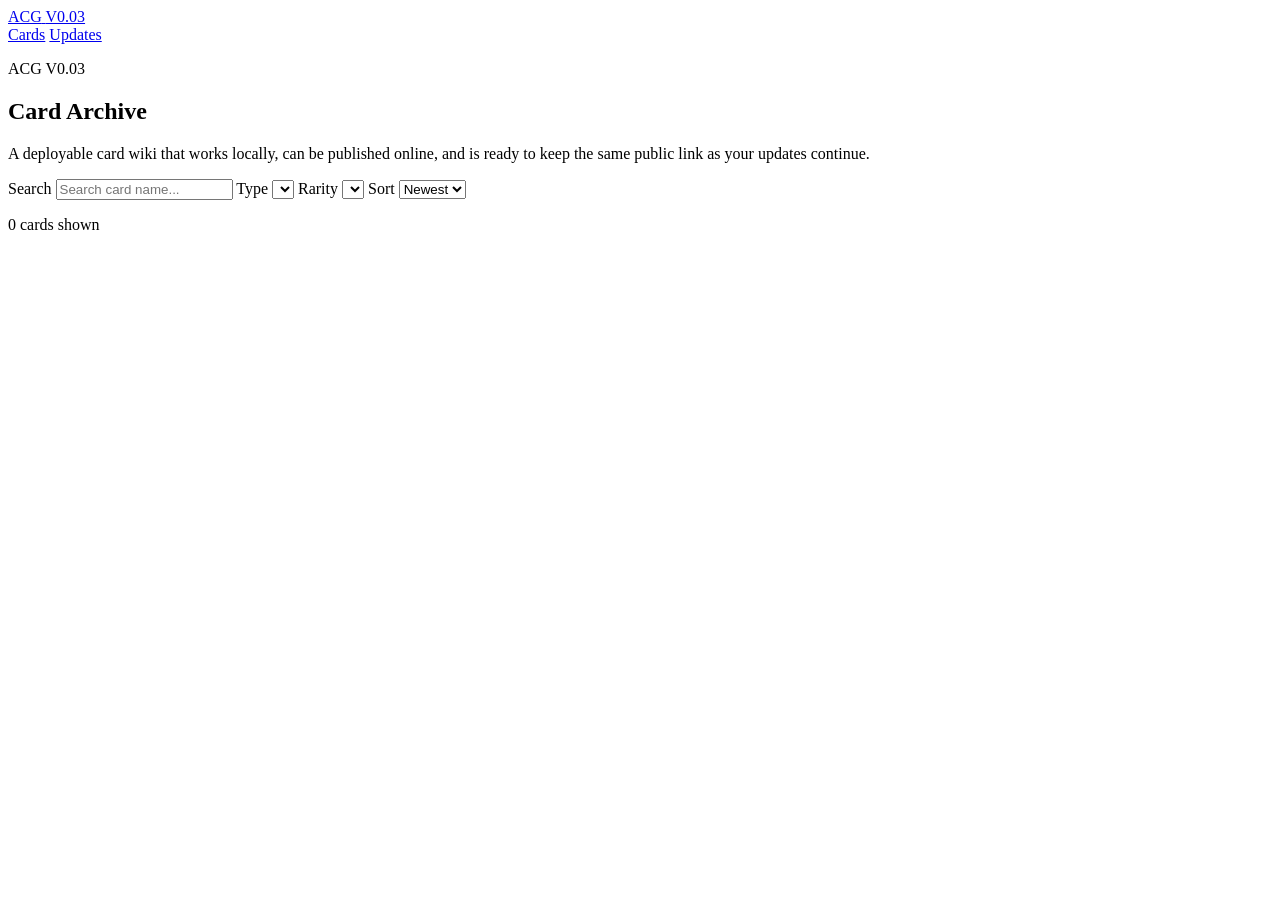
==== docs/index.html @ a1656360 "Add ACG static site" ====
<!DOCTYPE html>
<html lang="en">
<head>
  <meta charset="UTF-8">
  <meta name="viewport" content="width=device-width, initial-scale=1.0">
  <meta name="description" content="ACG V0.03 card archive for a custom card game.">
  <title>ACG V0.03</title>
  <link rel="preconnect" href="https://fonts.googleapis.com">
  <link rel="preconnect" href="https://fonts.gstatic.com" crossorigin>
  <link href="https://fonts.googleapis.com/css2?family=Orbitron:wght@500;700&family=Rajdhani:wght@400;500;600;700&display=swap" rel="stylesheet">
  <link rel="stylesheet" href="styles.css">
</head>
<body>
  <main class="page-shell">
    <header class="site-header">
      <a href="index.html" class="brand-mark">
        <span class="brand-title">ACG</span>
        <span class="brand-version">V0.03</span>
      </a>

      <nav class="nav-links" aria-label="Main navigation">
        <a href="index.html">Cards</a>
        <a href="updates.html">Updates</a>
      </nav>
    </header>

    <section class="hero-panel">
      <div>
        <p class="eyebrow">ACG V0.03</p>
        <h1>Card Archive</h1>
        <p class="hero-copy">
          A deployable card wiki that works locally, can be published online, and is ready
          to keep the same public link as your updates continue.
        </p>
      </div>

      <div class="hero-stats" id="hero-stats"></div>
    </section>

    <section class="content-stack">
      <div class="filter-panel">
        <label class="field">
          <span>Search</span>
          <input id="search-input" type="text" placeholder="Search card name...">
        </label>

        <label class="field">
          <span>Type</span>
          <select id="type-filter"></select>
        </label>

        <label class="field">
          <span>Rarity</span>
          <select id="rarity-filter"></select>
        </label>

        <label class="field">
          <span>Sort</span>
          <select id="sort-filter">
            <option value="newest">Newest</option>
            <option value="name">Name</option>
            <option value="rarity">Rarity</option>
            <option value="type">Type</option>
          </select>
        </label>
      </div>

      <div class="results-bar">
        <p id="results-count">0 cards shown</p>
      </div>

      <div class="card-grid" id="card-grid"></div>
    </section>
  </main>

  <script src="data.js"></script>
  <script src="app.js"></script>
</body>
</html>
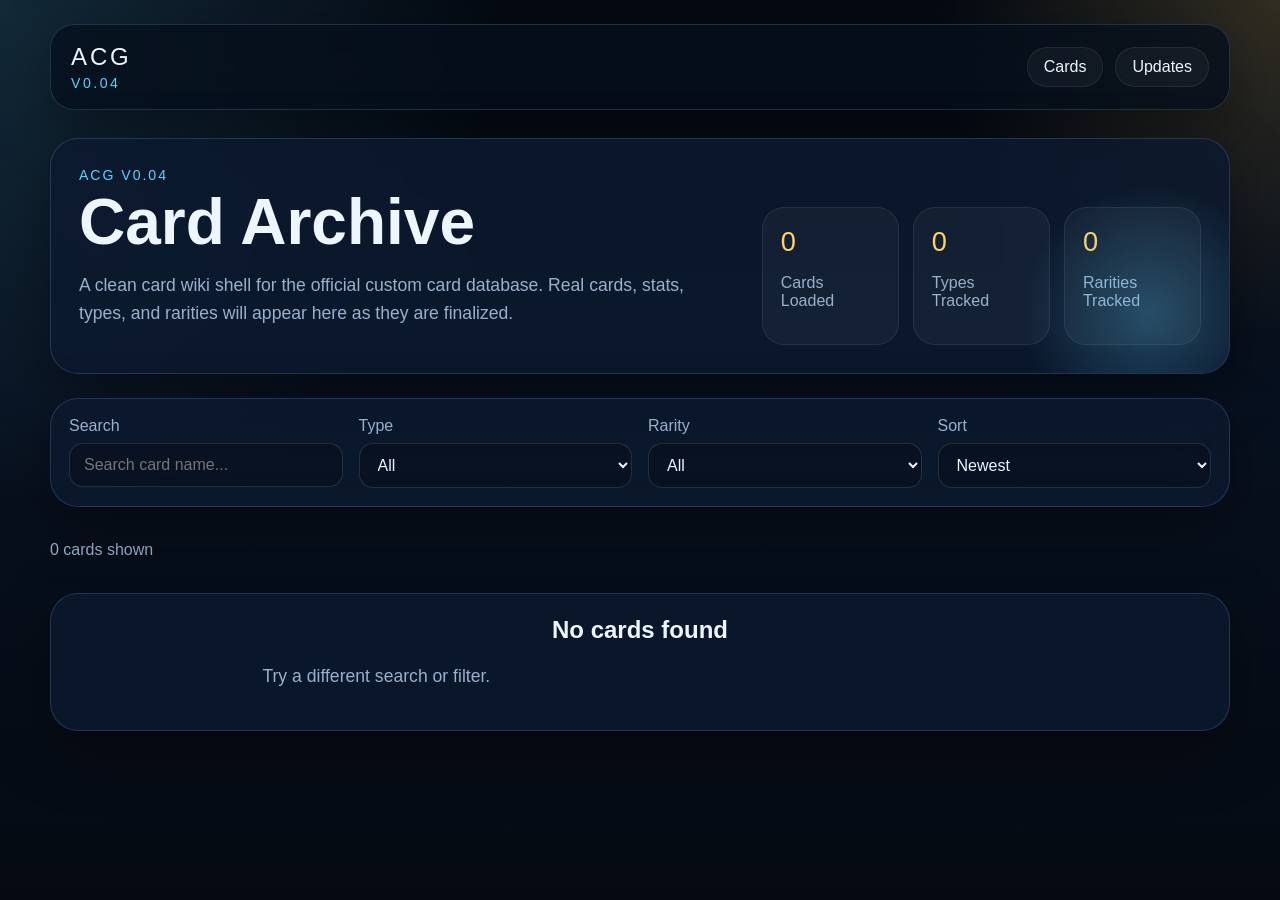
==== commit 1b30566f: "Update ACG archive shell for V0.04" ====
--- a/docs/index.html
+++ b/docs/index.html
@@ -3,8 +3,8 @@
 <head>
   <meta charset="UTF-8">
   <meta name="viewport" content="width=device-width, initial-scale=1.0">
-  <meta name="description" content="ACG V0.03 card archive for a custom card game.">
-  <title>ACG V0.03</title>
+  <meta name="description" content="ACG V0.04 card archive for a custom card game.">
+  <title>ACG V0.04</title>
   <link rel="preconnect" href="https://fonts.googleapis.com">
   <link rel="preconnect" href="https://fonts.gstatic.com" crossorigin>
   <link href="https://fonts.googleapis.com/css2?family=Orbitron:wght@500;700&family=Rajdhani:wght@400;500;600;700&display=swap" rel="stylesheet">
@@ -15,7 +15,7 @@
     <header class="site-header">
       <a href="index.html" class="brand-mark">
         <span class="brand-title">ACG</span>
-        <span class="brand-version">V0.03</span>
+        <span class="brand-version">V0.04</span>
       </a>
 
       <nav class="nav-links" aria-label="Main navigation">
@@ -26,11 +26,11 @@
 
     <section class="hero-panel">
       <div>
-        <p class="eyebrow">ACG V0.03</p>
+        <p class="eyebrow">ACG V0.04</p>
         <h1>Card Archive</h1>
         <p class="hero-copy">
-          A deployable card wiki that works locally, can be published online, and is ready
-          to keep the same public link as your updates continue.
+          A clean card wiki shell for the official custom card database. Real cards,
+          stats, types, and rarities will appear here as they are finalized.
         </p>
       </div>
 
--- a/docs/styles.css
+++ b/docs/styles.css
@@ -0,0 +1,433 @@
+:root {
+  --bg: #08111f;
+  --bg-soft: #101c30;
+  --panel: rgba(13, 26, 47, 0.84);
+  --panel-border: rgba(144, 199, 255, 0.18);
+  --text: #edf5ff;
+  --muted: #9ab0cb;
+  --accent: #5fd1ff;
+  --accent-strong: #ffd166;
+  --shadow: 0 20px 60px rgba(0, 0, 0, 0.35);
+}
+
+* {
+  box-sizing: border-box;
+}
+
+body {
+  margin: 0;
+  min-height: 100vh;
+  color: var(--text);
+  font-family: "Rajdhani", sans-serif;
+  background:
+    radial-gradient(circle at top left, rgba(95, 209, 255, 0.16), transparent 32%),
+    radial-gradient(circle at top right, rgba(255, 209, 102, 0.18), transparent 22%),
+    linear-gradient(180deg, #040912 0%, #08111f 45%, #050a12 100%);
+}
+
+a {
+  color: inherit;
+  text-decoration: none;
+}
+
+img {
+  display: block;
+  max-width: 100%;
+}
+
+.page-shell {
+  width: min(1180px, calc(100% - 32px));
+  margin: 0 auto;
+  padding: 24px 0 64px;
+}
+
+.site-header {
+  display: flex;
+  align-items: center;
+  justify-content: space-between;
+  gap: 20px;
+  margin-bottom: 28px;
+  padding: 18px 20px;
+  border: 1px solid var(--panel-border);
+  border-radius: 24px;
+  background: rgba(6, 15, 28, 0.78);
+  backdrop-filter: blur(18px);
+  box-shadow: var(--shadow);
+}
+
+.brand-mark {
+  display: inline-flex;
+  flex-direction: column;
+  gap: 4px;
+}
+
+.brand-title,
+.brand-version,
+.eyebrow,
+h1,
+h2 {
+  font-family: "Orbitron", sans-serif;
+}
+
+.brand-title {
+  font-size: 1.5rem;
+  letter-spacing: 0.12em;
+}
+
+.brand-version {
+  color: var(--accent);
+  font-size: 0.88rem;
+  letter-spacing: 0.18em;
+}
+
+.nav-links {
+  display: flex;
+  flex-wrap: wrap;
+  gap: 12px;
+}
+
+.nav-links a,
+.back-link {
+  padding: 10px 16px;
+  border: 1px solid rgba(255, 255, 255, 0.08);
+  border-radius: 999px;
+  background: rgba(255, 255, 255, 0.04);
+  transition: transform 180ms ease, border-color 180ms ease, background 180ms ease;
+}
+
+.nav-links a:hover,
+.back-link:hover,
+.card-tile:hover {
+  transform: translateY(-2px);
+  border-color: rgba(95, 209, 255, 0.45);
+}
+
+.hero-panel,
+.filter-panel,
+.timeline-card,
+.content-panel,
+.card-art-panel,
+.empty-state {
+  border: 1px solid var(--panel-border);
+  border-radius: 28px;
+  background: var(--panel);
+  backdrop-filter: blur(18px);
+  box-shadow: var(--shadow);
+}
+
+.hero-panel {
+  display: grid;
+  grid-template-columns: 1.5fr 1fr;
+  gap: 24px;
+  margin-bottom: 24px;
+  padding: 28px;
+  overflow: hidden;
+  position: relative;
+}
+
+.hero-panel::after {
+  content: "";
+  position: absolute;
+  inset: auto -60px -80px auto;
+  width: 280px;
+  height: 280px;
+  border-radius: 50%;
+  background: radial-gradient(circle, rgba(95, 209, 255, 0.26), transparent 65%);
+}
+
+.small-hero {
+  grid-template-columns: 1fr;
+}
+
+.eyebrow {
+  margin: 0 0 8px;
+  color: var(--accent);
+  font-size: 0.88rem;
+  letter-spacing: 0.14em;
+  text-transform: uppercase;
+}
+
+h1 {
+  margin: 0;
+  font-size: clamp(2.3rem, 5vw, 4.4rem);
+  line-height: 0.98;
+}
+
+h2 {
+  margin: 0 0 12px;
+}
+
+.hero-copy,
+.description-copy,
+.timeline-card p,
+.card-description,
+.card-type,
+.results-bar p,
+.field span,
+.timeline-meta span,
+.update-list,
+.stat-chip p,
+.stat-card p,
+.empty-state p {
+  color: var(--muted);
+}
+
+.hero-copy,
+.description-copy,
+.timeline-card p,
+.empty-state p {
+  font-size: 1.1rem;
+  line-height: 1.6;
+  max-width: 62ch;
+}
+
+.hero-stats {
+  display: grid;
+  grid-template-columns: repeat(3, minmax(0, 1fr));
+  gap: 14px;
+  align-self: end;
+}
+
+.stat-chip,
+.stat-card {
+  padding: 18px;
+  border-radius: 22px;
+  background: rgba(255, 255, 255, 0.04);
+  border: 1px solid rgba(255, 255, 255, 0.08);
+}
+
+.stat-chip span,
+.stat-card strong {
+  display: block;
+  margin-bottom: 6px;
+  color: var(--accent-strong);
+  font-family: "Orbitron", sans-serif;
+  font-size: 1.7rem;
+}
+
+.content-stack {
+  display: flex;
+  flex-direction: column;
+  gap: 18px;
+}
+
+.filter-panel {
+  display: grid;
+  grid-template-columns: repeat(4, minmax(0, 1fr));
+  gap: 16px;
+  padding: 18px;
+}
+
+.field {
+  display: flex;
+  flex-direction: column;
+  gap: 8px;
+}
+
+.field input,
+.field select {
+  width: 100%;
+  padding: 12px 14px;
+  color: var(--text);
+  font: inherit;
+  border: 1px solid rgba(255, 255, 255, 0.12);
+  border-radius: 14px;
+  background: rgba(0, 0, 0, 0.2);
+}
+
+.card-grid,
+.timeline {
+  display: grid;
+  gap: 18px;
+}
+
+.card-grid {
+  grid-template-columns: repeat(auto-fit, minmax(240px, 1fr));
+}
+
+.card-tile {
+  display: flex;
+  flex-direction: column;
+  min-height: 100%;
+  overflow: hidden;
+  border: 1px solid var(--panel-border);
+  border-radius: 24px;
+  background: linear-gradient(180deg, rgba(14, 24, 44, 0.96), rgba(10, 18, 34, 0.96));
+  box-shadow: var(--shadow);
+  transition: transform 180ms ease, border-color 180ms ease;
+}
+
+.card-image-wrap {
+  aspect-ratio: 4 / 5;
+  overflow: hidden;
+}
+
+.card-image,
+.card-art-large {
+  width: 100%;
+  height: 100%;
+  object-fit: cover;
+}
+
+.card-image {
+  transition: transform 240ms ease;
+}
+
+.card-tile:hover .card-image {
+  transform: scale(1.04);
+}
+
+.card-copy {
+  display: flex;
+  flex: 1;
+  flex-direction: column;
+  gap: 10px;
+  padding: 18px;
+}
+
+.card-line {
+  display: flex;
+  justify-content: space-between;
+  gap: 12px;
+  align-items: start;
+}
+
+.card-line h2 {
+  font-size: 1.2rem;
+}
+
+.card-line span,
+.tag {
+  display: inline-flex;
+  align-items: center;
+  padding: 6px 10px;
+  border-radius: 999px;
+  background: rgba(95, 209, 255, 0.1);
+  color: var(--accent);
+  font-size: 0.88rem;
+}
+
+.card-type {
+  margin: 0;
+  font-size: 0.94rem;
+  text-transform: uppercase;
+  letter-spacing: 0.08em;
+}
+
+.card-description {
+  margin: 0;
+  line-height: 1.55;
+}
+
+.mini-stats,
+.tag-row {
+  display: flex;
+  flex-wrap: wrap;
+  gap: 8px;
+}
+
+.mini-stats span {
+  padding: 6px 10px;
+  border-radius: 999px;
+  background: rgba(255, 255, 255, 0.05);
+  font-size: 0.88rem;
+}
+
+.detail-layout {
+  display: grid;
+  grid-template-columns: minmax(280px, 420px) 1fr;
+  gap: 24px;
+}
+
+.card-art-panel,
+.content-panel,
+.timeline-card,
+.empty-state {
+  padding: 22px;
+}
+
+.card-art-panel {
+  align-self: start;
+}
+
+.card-art-large {
+  aspect-ratio: 4 / 5;
+  border-radius: 24px;
+}
+
+.detail-section {
+  margin-top: 28px;
+}
+
+.stats-grid {
+  display: grid;
+  grid-template-columns: repeat(auto-fit, minmax(130px, 1fr));
+  gap: 14px;
+}
+
+.timeline-meta {
+  display: flex;
+  justify-content: space-between;
+  gap: 12px;
+  margin-bottom: 10px;
+}
+
+.timeline-meta strong {
+  color: var(--accent-strong);
+  font-family: "Orbitron", sans-serif;
+}
+
+.update-list {
+  margin: 14px 0 0;
+  padding-left: 18px;
+  line-height: 1.6;
+}
+
+.empty-state {
+  text-align: center;
+}
+
+@media (max-width: 900px) {
+  .hero-panel,
+  .detail-layout,
+  .filter-panel {
+    grid-template-columns: 1fr;
+  }
+
+  .hero-stats {
+    grid-template-columns: repeat(3, minmax(0, 1fr));
+  }
+}
+
+@media (max-width: 640px) {
+  .page-shell {
+    width: min(100% - 20px, 1180px);
+    padding-top: 16px;
+  }
+
+  .site-header {
+    flex-direction: column;
+    align-items: stretch;
+  }
+
+  .nav-links {
+    justify-content: space-between;
+  }
+
+  .hero-panel,
+  .filter-panel,
+  .timeline-card,
+  .content-panel,
+  .card-art-panel,
+  .empty-state {
+    border-radius: 22px;
+  }
+
+  .hero-stats {
+    grid-template-columns: 1fr;
+  }
+
+  h1 {
+    line-height: 1.04;
+  }
+}
